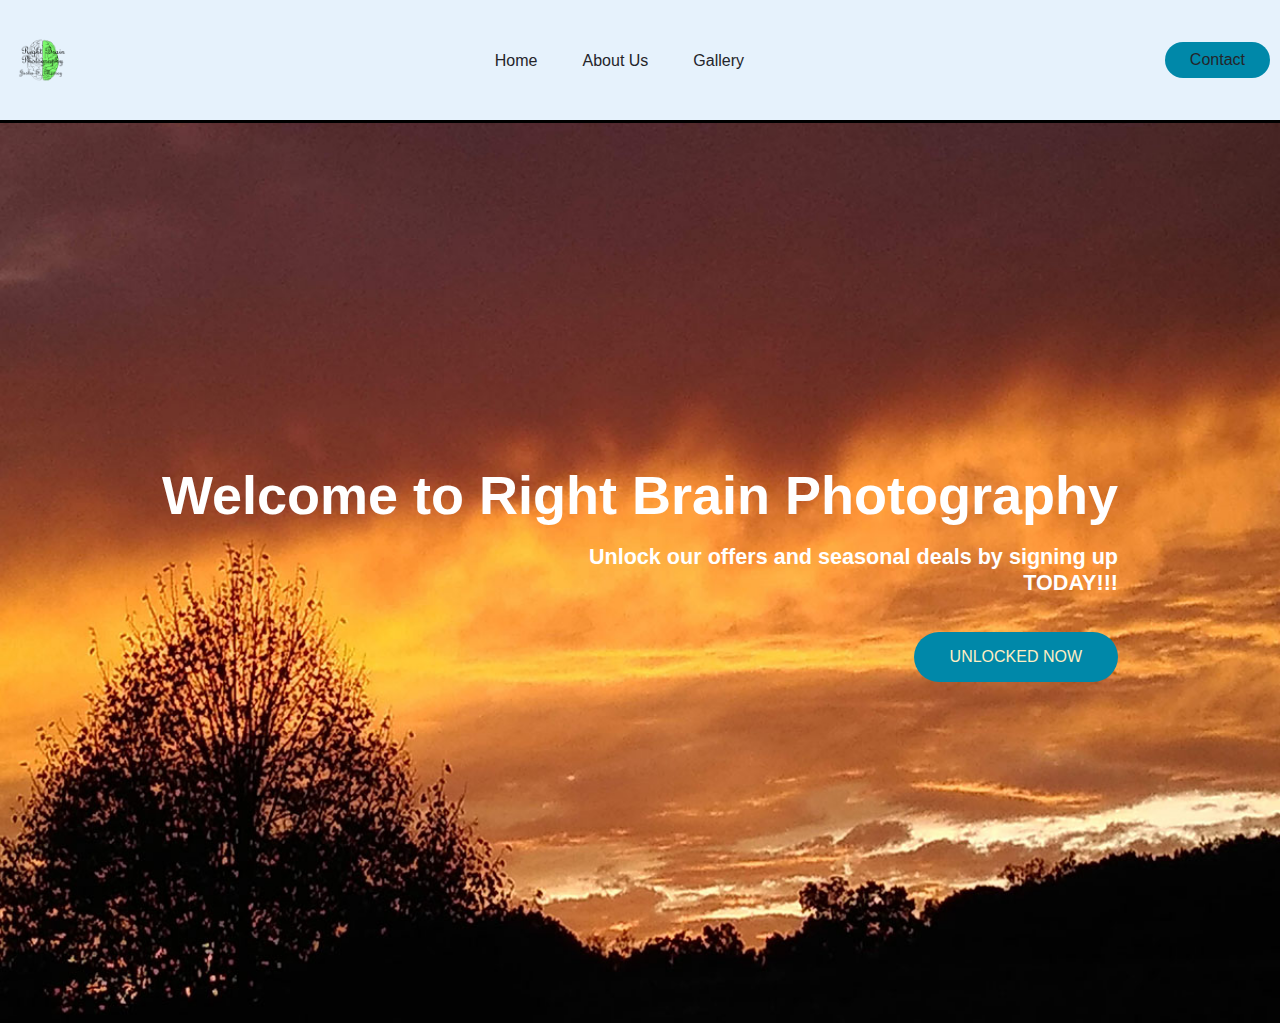
==== index.html @ fb2343ea "commit-hero-image-2" ====
<!DOCTYPE html>
<html lang="en">

<head>
    <meta charset="UTF-8">
    <meta name="viewport" content="width=device-width, initial scale=1.0">
    <link rel="stylesheet" href="style.css">
    <link rel="stylesheet" href="index.css">
    <link rel="shortcut icon" href="img/favicon.ico" type="image/x-icon">
    <title>test</title>
</head>

<body>
    <header>
        <img class="logo" src="img/logo3.png" alt="my logo">
        <nav>
            <ul class="nav-links">
                <li>
                    <a href="#">Home</a>
                </li>
                <li>
                    <a href="#">About Us</a>
                </li>
                <li>
                    <a href="#">Gallery</a>
                </li>
            </ul>
        </nav>
        <a class="cta" href="mailto:justinmurrey7@gmail.com"><button>Contact</button></a>
    </header>
    <section id="hero">
        <div class="container">
            <div class="info">
                <h2>
                    Welcome to Right Brain Photography
                </h2>
                <h3>
                    Unlock our offers and seasonal deals by signing up <br>TODAY!!!
                </h3>
                <a href="#">Unlocked NOW</a>
            </div>
        </div>
    </section>

</body>


</html>
---- style.css ----
/* body change*/
:root {
    --main-site-color-01: rgba(0, 136, 169, 1);
    -main-site-color-02-hover: rgba(0, 136, 169, 0.8);
}

il,
a,
button {
    font-family: Arial, Helvetica, sans-serif;
    font-weight: 500;
    font-size: 16px;
    color: #24252A;
    text-decoration: none;
}

header {
    display: flex;
    justify-content: space-between;
    align-items: center;
    padding: 20px 10px;
    background-color: #e6f2fc;
    border-bottom: 3px solid black;
}

* {
    box-sizing: border-box;
    margin: 0;
    padding: 0;
    flex-wrap: wrap;
}

h1 {
    font-size: 26px;
    line-height: 32px;
    color: #000;
    font-family: Arial, Helvetica, sans-serif;
    font-weight: 600;
    text-transform: uppercase;
}

p {
    font-size: 14px;
    line-height: 18px;
    font-weight: bold;
    color: black;
    font-family: Arial, Helvetica, sans-serif;
}

a {
    cursor: pointer;

}

/*nav & logo*/
.logo {
    cursor: pointer;
    height: 80px;
}

.nav-links {
    list-style: none;
}

.nav-links li {
    display: inline-block;
    padding: 0px 20px;

}

.nav-links li a {
    transition: all 0.3s ease 0s;
}

.nav-links li a:hover {
    color: #0088a9
}

button {
    padding: 9px 25px;
    background-color: rgba(0, 136, 169, 1);
    border: none;
    border-radius: 50px;
    cursor: pointer;
    transition: all 0.3s ease 0s;
}

button:hover {
    background-color: rgba(0, 136, 169, 0.8);
}


/*hero-image*/
html {
    font-family: Arial, Helvetica, sans-serif;
    font-size: 18px;
}


#hero {
    width: 100%;
    height: 100vh;
    background: url(img/Sunset.jpg) no-repeat center / cover;

}

#hero h2,
h3 {
    color: white;
}

.container {
    width: 90%;
    height: 100%;
    max-width: 1000px;
    margin: 0 auto;
    display: flex;
    align-items: center;
    justify-content: center;
    text-align: right;
}

.container .info h2 {
    font-size: 3rem;
    margin-bottom: 1rem;

}

.container .info h3 {
    font-size: 1.2rem;
    margin-bottom: 2rem;
    margin: 0 auto;
    margin-right: 0;
}

.container .info a {
    text-decoration: none;
    display: inline-block;
    background-color: var(--main-site-color-01);
    border-radius: 50px;
    text-transform: uppercase;
    padding: 1em 2rem;
    margin-top: 2rem;
    color: #feeec3;
}
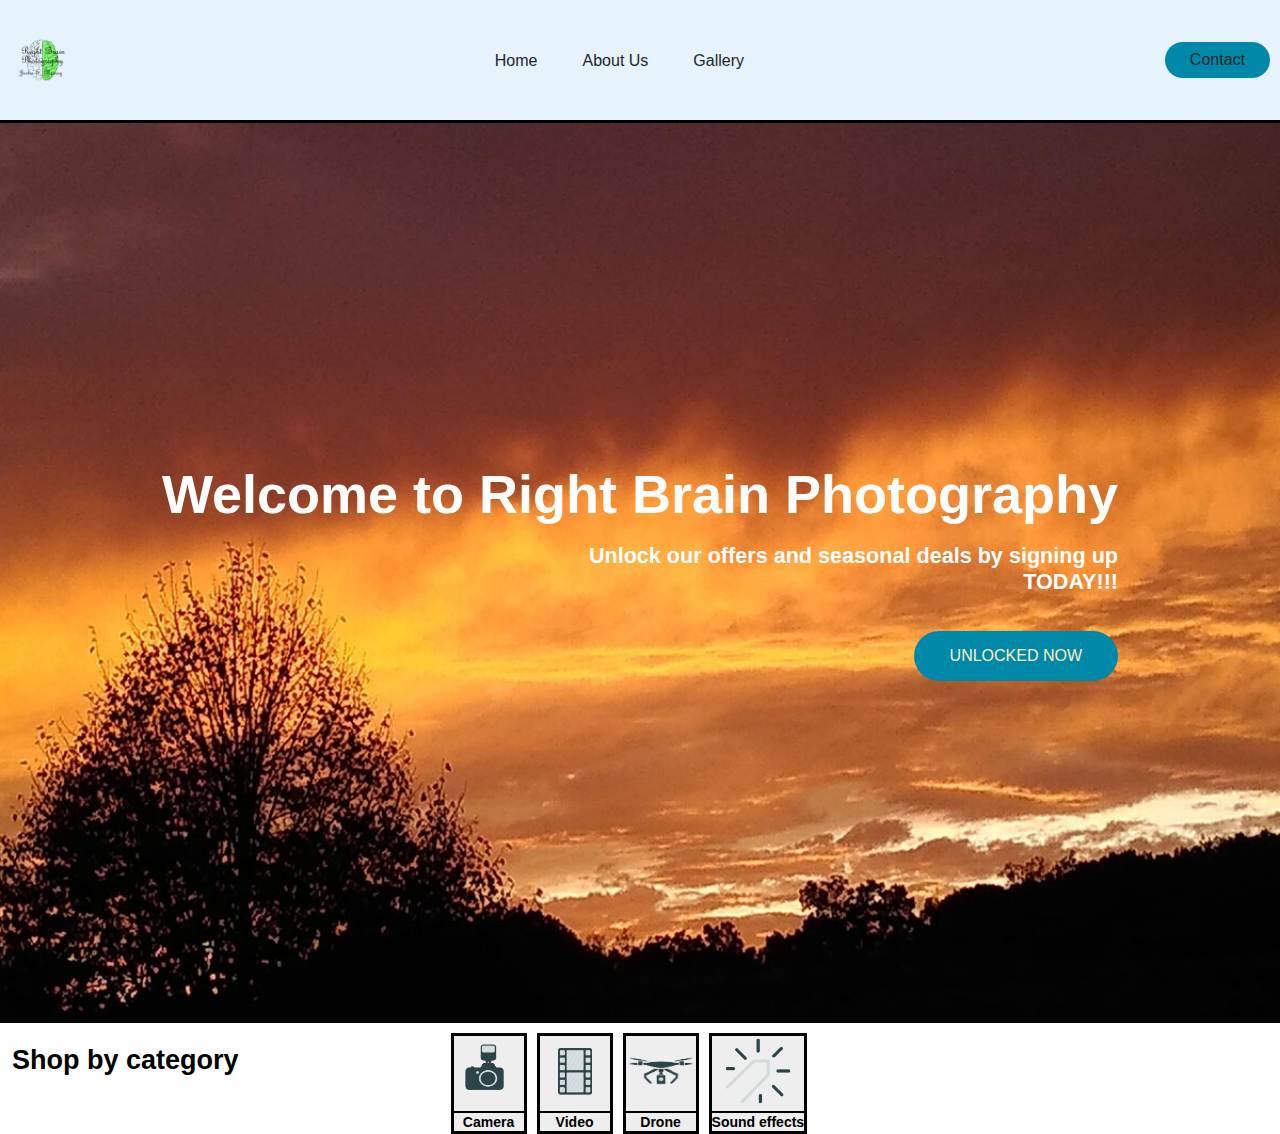
==== commit 7f7a51fd: "Commit-catalog-section" ====
--- a/index.html
+++ b/index.html
@@ -5,7 +5,7 @@
     <meta charset="UTF-8">
     <meta name="viewport" content="width=device-width, initial scale=1.0">
     <link rel="stylesheet" href="style.css">
-    <link rel="stylesheet" href="index.css">
+    <link rel="stylesheet" href="test.css">
     <link rel="shortcut icon" href="img/favicon.ico" type="image/x-icon">
     <title>test</title>
 </head>
@@ -41,6 +41,39 @@
             </div>
         </div>
     </section>
+    <section class="category-section">
+        <h2>
+            Shop by category
+        </h2>
+
+        <div class="category-container">
+            <div class="category">
+                <a href="#"><img src="/img/camrea.png" alt="Category 1 Photography">
+                </a>
+                <p>Camera</p>
+            </div>
+            <div class="category">
+                <a href="">
+                    <img src="/img/video.png" alt="Category 2">
+                </a>
+                <p>Video</p>
+            </div>
+
+            <div class="category">
+                <a href="#">
+                    <img src="img/done.png" alt="Category 3 Drone">
+                </a>
+                <p>Drone</p>
+            </div>
+            <div class="category">
+                <a href="#">
+                    <img src="img/Sound-effects.png" alt="Category 4 Sound effects">
+                </a>
+                <p>Sound effects</p>
+            </div>
+        </div>
+
+    </section>
 
 </body>
 
--- a/style.css
+++ b/style.css
@@ -101,6 +101,7 @@
     width: 100%;
     height: 100vh;
     background: url(img/Sunset.jpg) no-repeat center / cover;
+    border-bottom: 3px solid black;
 
 }
 
@@ -142,4 +143,50 @@
     padding: 1em 2rem;
     margin-top: 2rem;
     color: #feeec3;
+}
+
+/*category*/
+.category-section {
+    display: flex;
+    margin-top: 10px;
+    align-content: center;
+}
+
+.category-title {
+    border-right: 3px solid var(--main-site-color-01);
+    border-bottom: 3px solid var(--main-site-color-01);
+
+}
+
+.category-section h2 {
+    padding: 12px;
+}
+
+.category-container {
+    display: flex;
+    gap: 10px;
+    align-items: center;
+    justify-content: center;
+    margin-left: 200px;
+}
+
+.category {
+    text-align: center;
+    align-items: center;
+    border: 3px solid black;
+    background-color: #eee;
+
+}
+
+.category p {
+    border-top: 2px solid black;
+    font-weight: bolder;
+
+}
+
+.category img {
+    width: 70px;
+    height: 70px;
+    border-radius: 20%;
+
 }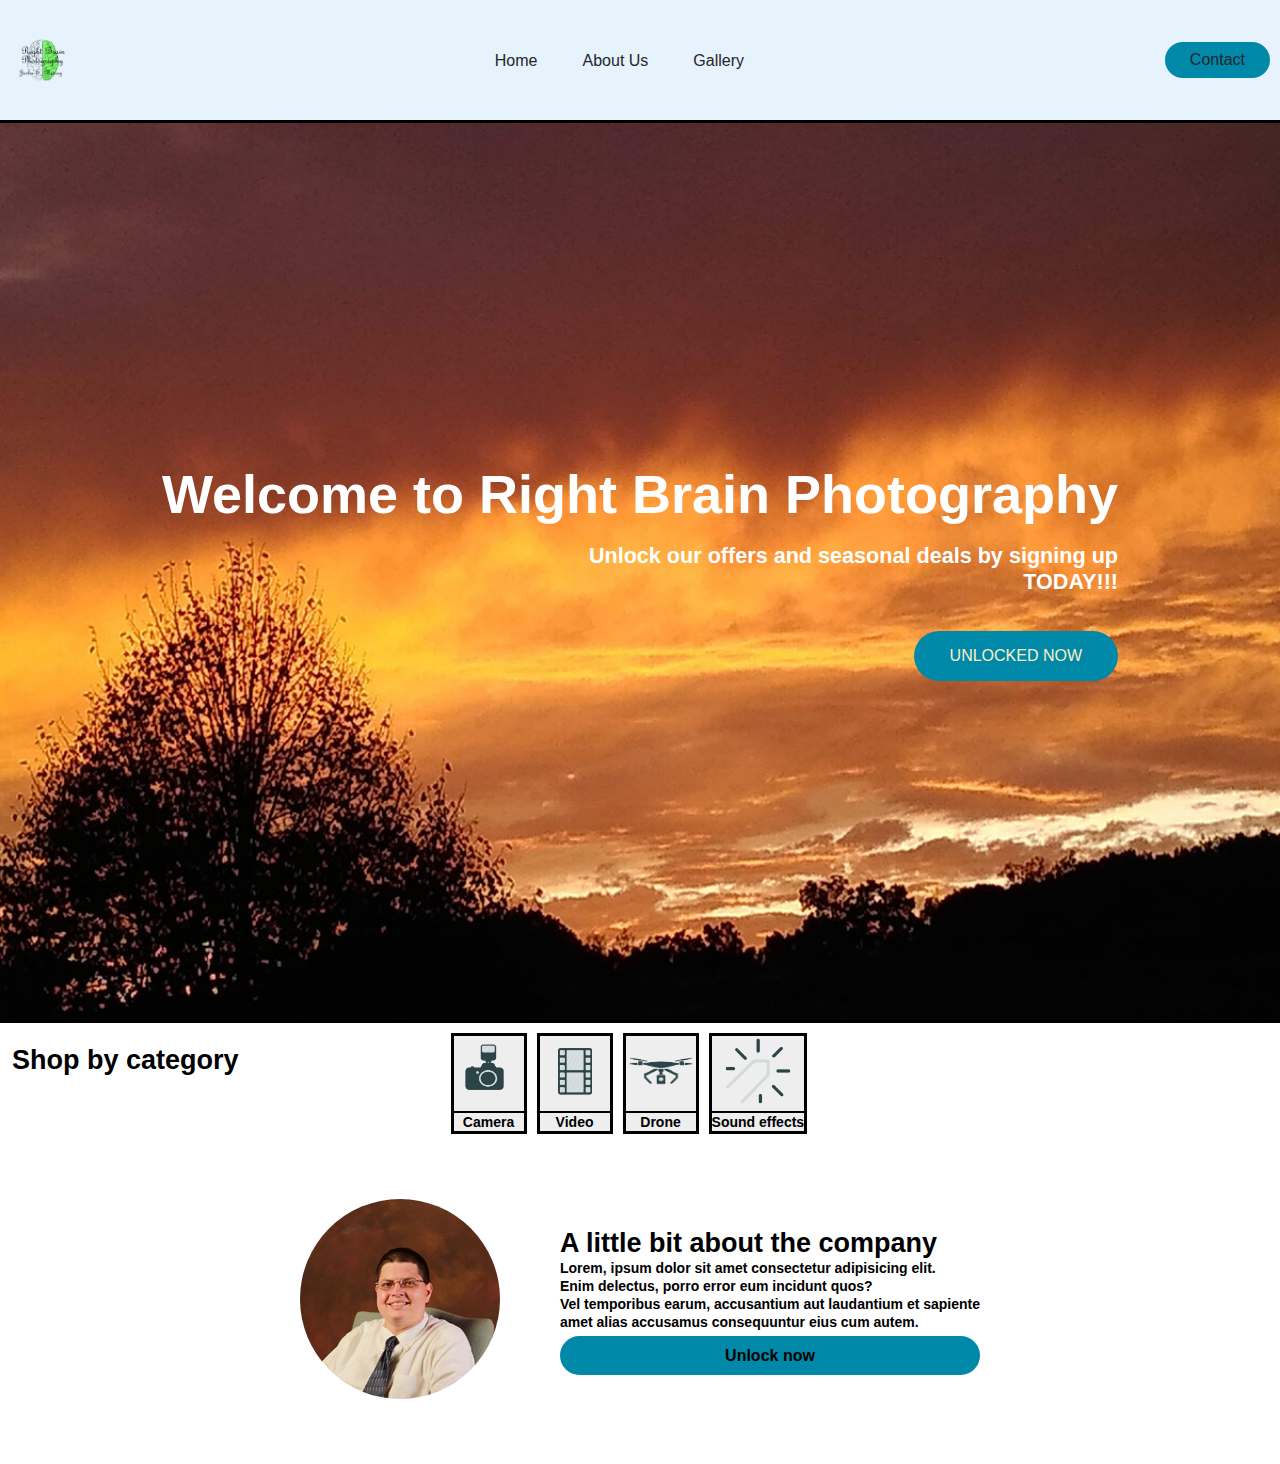
==== commit 2bc6b0ac: "Commit-about-Section" ====
--- a/index.html
+++ b/index.html
@@ -5,10 +5,10 @@
     <meta charset="UTF-8">
     <meta name="viewport" content="width=device-width, initial scale=1.0">
     <link rel="stylesheet" href="style.css">
-    <link rel="stylesheet" href="test.css">
     <link rel="shortcut icon" href="img/favicon.ico" type="image/x-icon">
     <title>test</title>
 </head>
+<!--NAV and logo-->
 
 <body>
     <header>
@@ -28,6 +28,7 @@
         </nav>
         <a class="cta" href="mailto:justinmurrey7@gmail.com"><button>Contact</button></a>
     </header>
+    <!--Hero image-->
     <section id="hero">
         <div class="container">
             <div class="info">
@@ -41,6 +42,7 @@
             </div>
         </div>
     </section>
+    <!--category-->
     <section class="category-section">
         <h2>
             Shop by category
@@ -48,13 +50,13 @@
 
         <div class="category-container">
             <div class="category">
-                <a href="#"><img src="/img/camrea.png" alt="Category 1 Photography">
+                <a href="#"><img src="img/camrea.png" alt="Category 1 Photography">
                 </a>
                 <p>Camera</p>
             </div>
             <div class="category">
-                <a href="">
-                    <img src="/img/video.png" alt="Category 2">
+                <a href="#">
+                    <img src="img/video.png" alt="Category 2">
                 </a>
                 <p>Video</p>
             </div>
@@ -72,6 +74,27 @@
                 <p>Sound effects</p>
             </div>
         </div>
+    </section>
+    <!--about Section-->
+    <section class="main-about">
+        <div class="index-about-img">
+            <img src="img/selfportrait2.jpg" alt="self Portrait">
+        </div>
+        <div class="index-about-text">
+            <h2>
+                A little bit about the company
+            </h2>
+            <p>
+                Lorem, ipsum dolor sit amet consectetur adipisicing elit. <br>Enim delectus, porro error eum incidunt
+                quos?<br>
+                Vel temporibus earum, accusantium aut laudantium et sapiente <br> amet alias accusamus consequuntur eius
+                cum
+                autem.
+            </p>
+            <div class="about-button">
+                <a class="about-button" href="#">Unlock now</a>
+            </div>
+        </div>
 
     </section>
 
--- a/style.css
+++ b/style.css
@@ -1,7 +1,7 @@
 /* body change*/
 :root {
     --main-site-color-01: rgba(0, 136, 169, 1);
-    -main-site-color-02-hover: rgba(0, 136, 169, 0.8);
+    --main-site-color-02-hover: rgba(0, 136, 169, 0.8);
 }
 
 il,
@@ -152,11 +152,6 @@
     align-content: center;
 }
 
-.category-title {
-    border-right: 3px solid var(--main-site-color-01);
-    border-bottom: 3px solid var(--main-site-color-01);
-
-}
 
 .category-section h2 {
     padding: 12px;
@@ -189,4 +184,44 @@
     height: 70px;
     border-radius: 20%;
 
+}
+
+/*about section*/
+.main-about {
+    margin-top: 5px;
+    width: 100%;
+    padding: 60px 0;
+    display: flex;
+    justify-content: center;
+    align-items: center;
+    column-gap: 60px;
+}
+
+.index-about-img img {
+    width: 200px;
+    border-radius: 200px;
+}
+
+.index-about-test {
+    flex-basis: 455px;
+}
+
+.index-about-testp h2 {
+    font-size: 30px;
+    font-weight: bolder;
+
+}
+
+.about-button {
+    text-align: center;
+    margin-top: 5px;
+    padding: 9px 25px;
+    background-color: rgba(0, 136, 169, 1);
+    border: none;
+    border-radius: 50px;
+    cursor: pointer;
+    transition: all 0.3s ease 0s;
+    color: #000;
+    font-weight: bolder;
+    text-decoration: none;
 }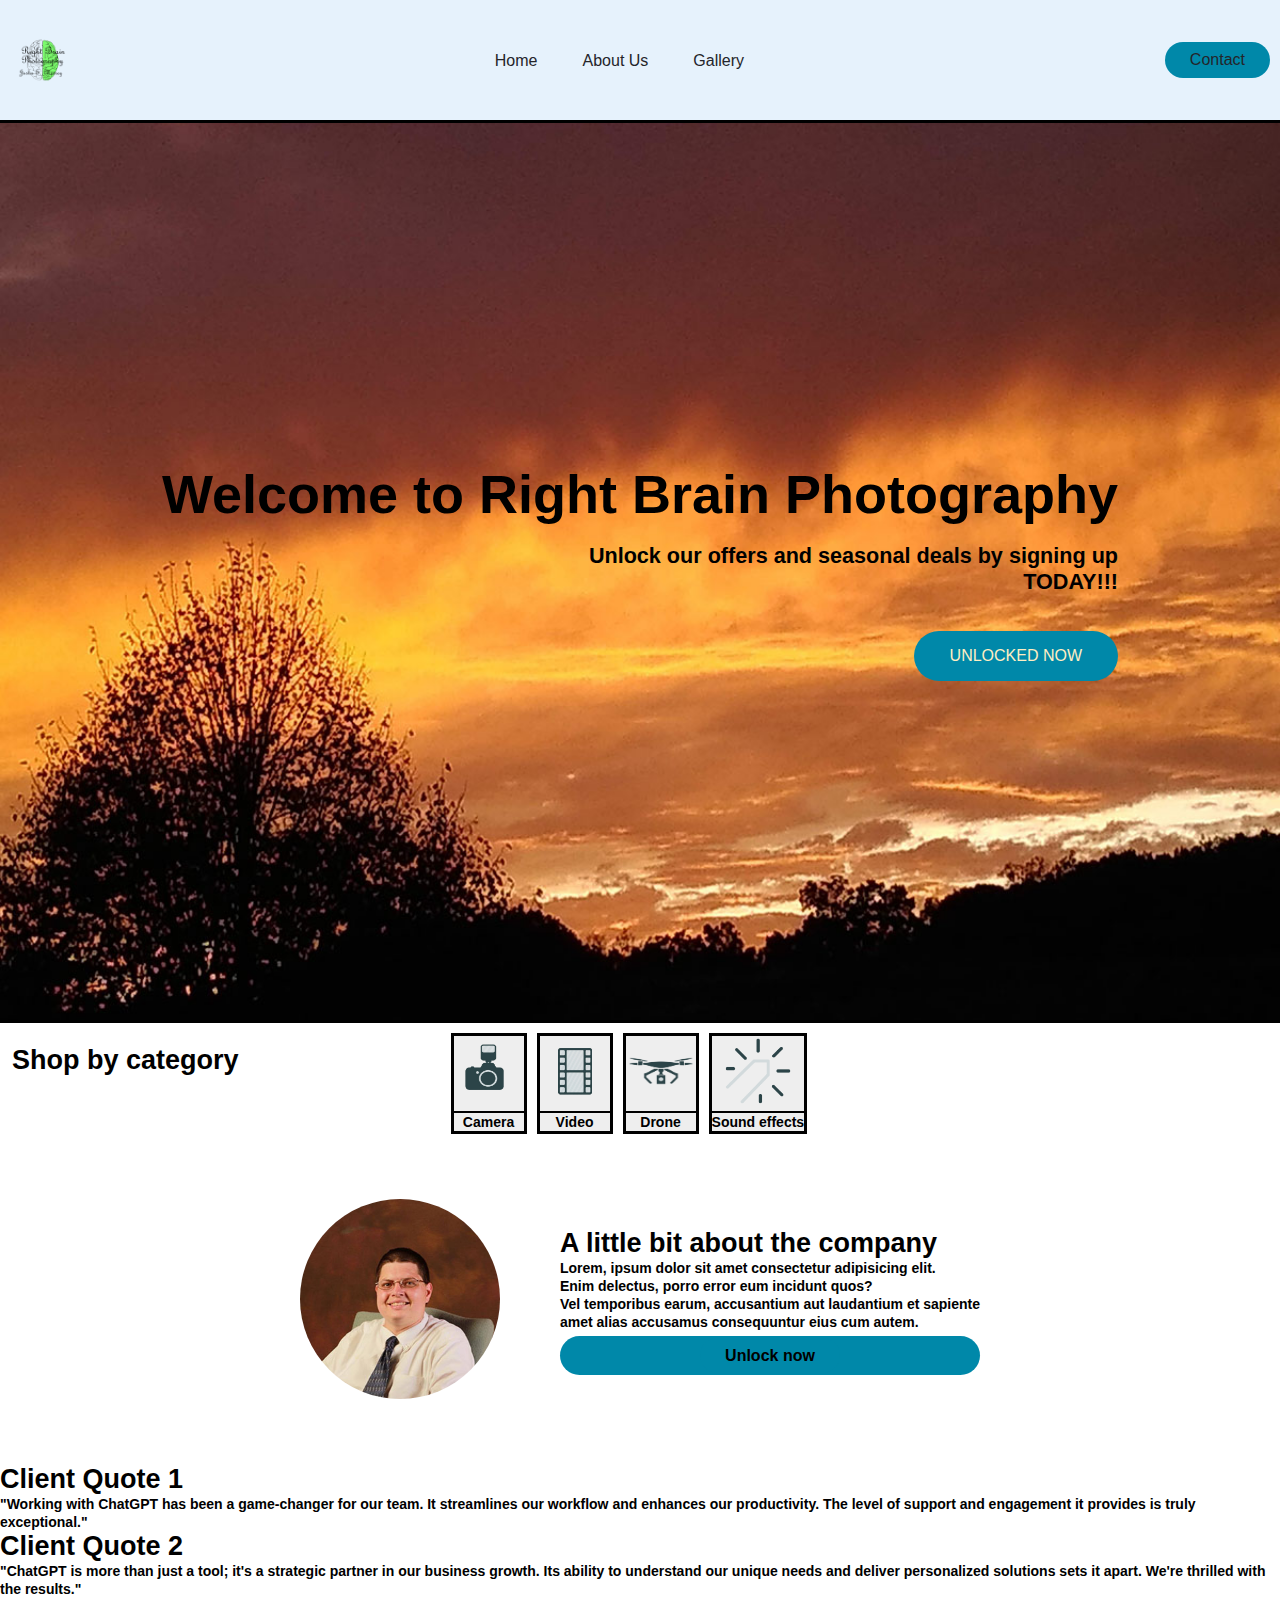
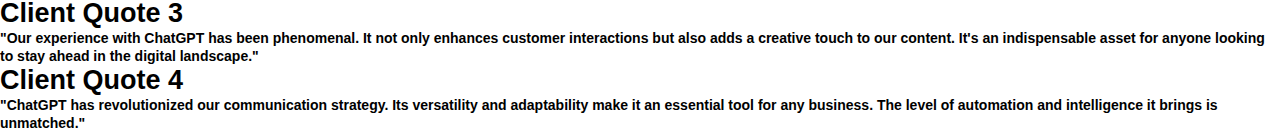
==== commit d2238e74: "Commit-main-page" ====
--- a/index.html
+++ b/index.html
@@ -95,8 +95,35 @@
                 <a class="about-button" href="#">Unlock now</a>
             </div>
         </div>
+    </section>
 
-    </section>
+    <div class="quote-container">
+        <div class="quote">
+            <h2>Client Quote 1</h2>
+            <p>"Working with ChatGPT has been a game-changer for our team. It streamlines our workflow and enhances our
+                productivity. The level of support and engagement it provides is truly exceptional."</p>
+        </div>
+
+        <div class="quote">
+            <h2>Client Quote 2</h2>
+            <p>"ChatGPT is more than just a tool; it's a strategic partner in our business growth. Its ability to
+                understand our unique needs and deliver personalized solutions sets it apart. We're thrilled with the
+                results."</p>
+        </div>
+
+        <div class="quote">
+            <h2>Client Quote 3</h2>
+            <p>"Our experience with ChatGPT has been phenomenal. It not only enhances customer interactions but also
+                adds a creative touch to our content. It's an indispensable asset for anyone looking to stay ahead in
+                the digital landscape."</p>
+        </div>
+
+        <div class="quote">
+            <h2>Client Quote 4</h2>
+            <p>"ChatGPT has revolutionized our communication strategy. Its versatility and adaptability make it an
+                essential tool for any business. The level of automation and intelligence it brings is unmatched."</p>
+        </div>
+    </div>
 
 </body>
 
--- a/style.css
+++ b/style.css
@@ -2,6 +2,7 @@
 :root {
     --main-site-color-01: rgba(0, 136, 169, 1);
     --main-site-color-02-hover: rgba(0, 136, 169, 0.8);
+    --main-site-color-03: #e8f2fb;
 }
 
 il,
@@ -105,9 +106,11 @@
 
 }
 
-#hero h2,
-h3 {
-    color: white;
+#hero h1,
+h2,
+h3,
+p {
+    color: #000;
 }
 
 .container {
@@ -224,4 +227,113 @@
     color: #000;
     font-weight: bolder;
     text-decoration: none;
+}
+
+/* footer*/
+
+il,
+a {
+    text-decoration: none;
+}
+
+
+.main-wrapper {
+    width: 1100px;
+    margin: 0 auto;
+    flex-wrap: wrap;
+}
+
+.main-footer {
+    width: 100%;
+    padding: 60px 0 100px;
+    background-color: #e8f2fb;
+}
+
+.footer-main-flex {
+    display: flex;
+    justify-content: center;
+    flex-wrap: wrap;
+}
+
+.footer-testimony {
+    flex-basis: 270px;
+}
+
+.footer-testimony h2 {
+    font-weight: bolder;
+    text-align: center;
+    font-family: Arial, Helvetica, sans-serif;
+}
+
+.footer-testimony p {
+    text-align: center;
+    font-size: 16px;
+    padding: 0 10px;
+}
+
+.footer-getintouch {
+    text-align: center;
+    margin-top: 15px;
+    margin-bottom: 15px;
+    padding: 9px 25px;
+    background-color: rgba(0, 136, 169, 1);
+    border: none;
+    border-radius: 50px;
+    cursor: pointer;
+    transition: all 0.3s ease 0s;
+    color: #000;
+    font-weight: bolder;
+    text-decoration: none;
+}
+
+.footer-getintouch:hover {
+    background-color: rgba(0, 136, 169, 0.8);
+}
+
+.footer-sitemap li {
+    list-style: none;
+}
+
+.footer-sitemap {
+    flex-basis: 100%;
+    display: flex;
+    text-decoration: none;
+}
+
+.footer-sitemap a {
+    line-height: 30px;
+    list-style: none;
+}
+
+.footer-sitemap a:hover {
+    opacity: ;
+}
+
+
+.footer-sitemap ul:nth-child(1) {
+    border-left: 2px solid rgba(0, 136, 169, 1);
+    /*padding-left: 20px;*/
+}
+
+.footer-sitemap ul:nth-child(1),
+.footer-sitemap ul:nth-child(2) {
+    flex-basis: 180px;
+}
+
+.footer-sitemap ul:nth-child(3) {
+    flex-basis: 340px;
+}
+
+.footer-sitemap ul:nth-child(4) {
+    flex-grow: 1;
+
+}
+
+.footer-sitemap ul:nth-child(4) li {
+    clear: both;
+    float: right;
+}
+
+.footer-sitemap p {
+    text-transform: uppercase;
 }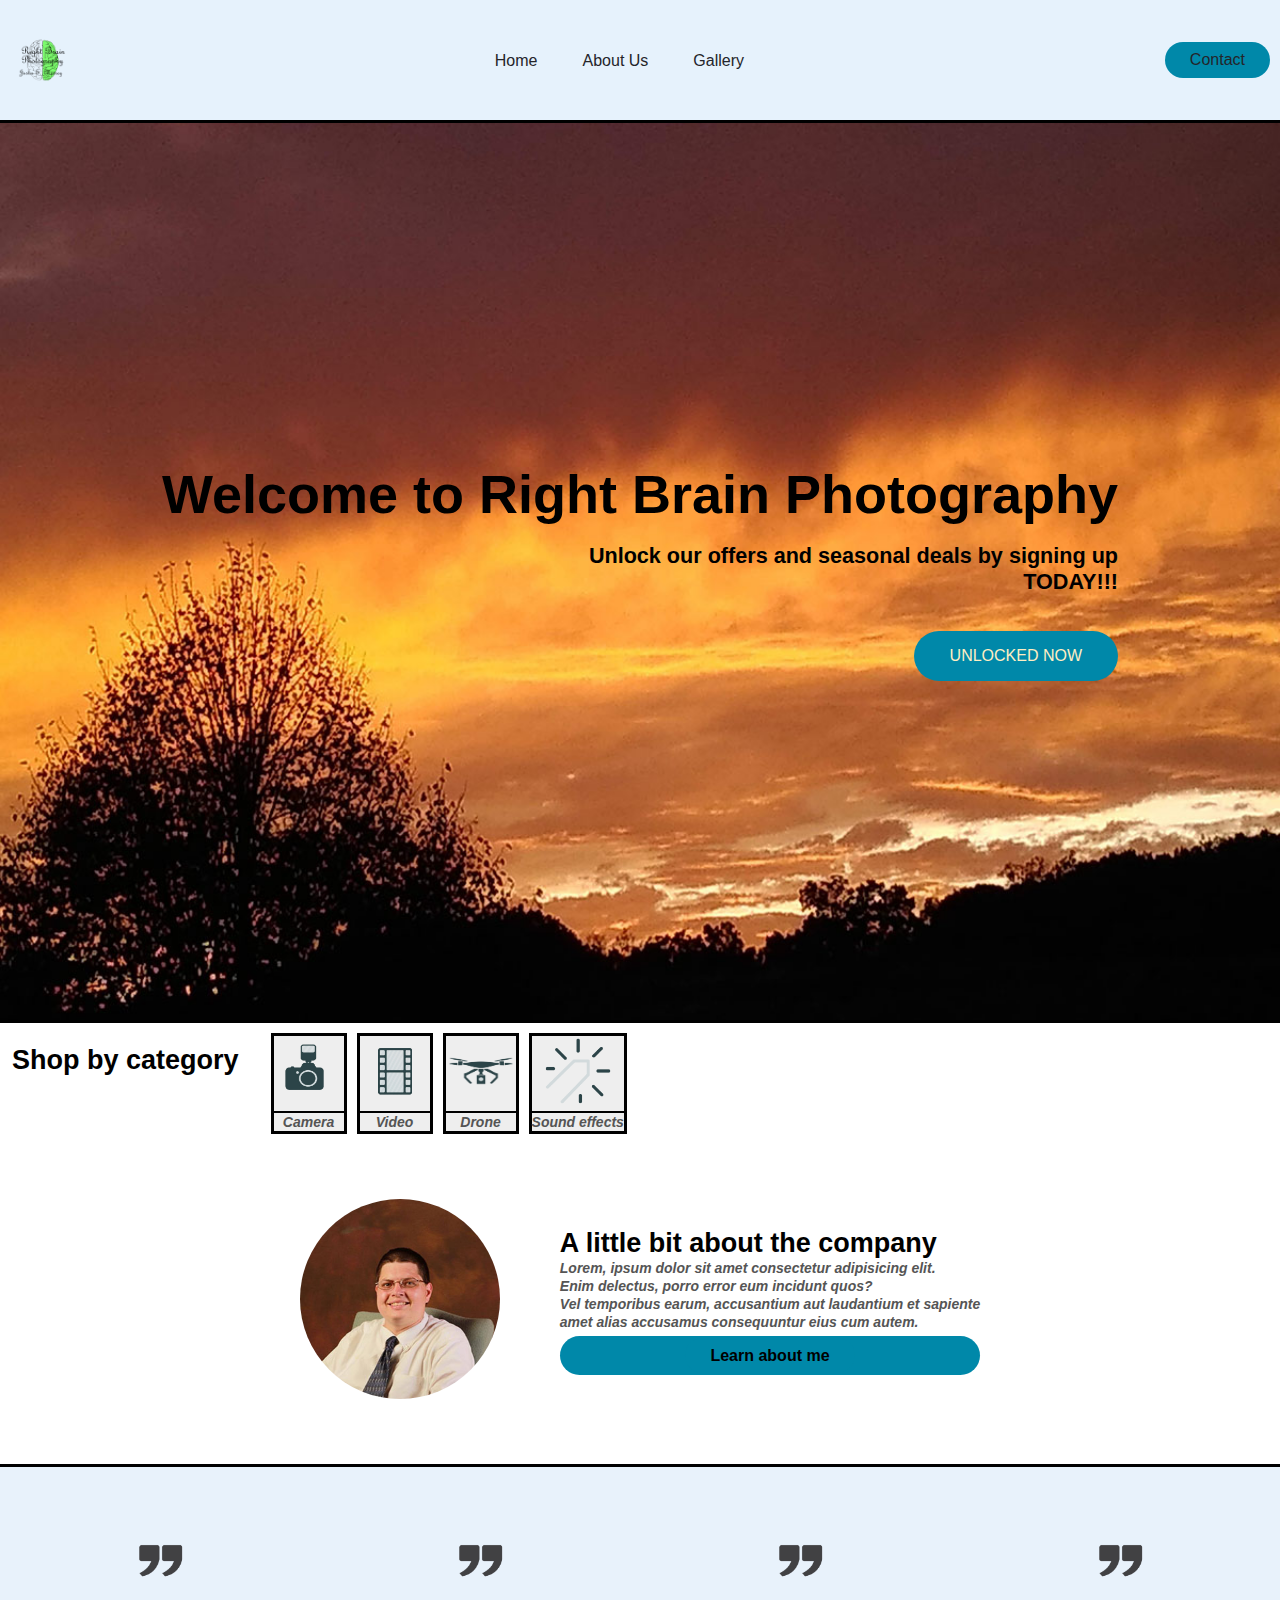
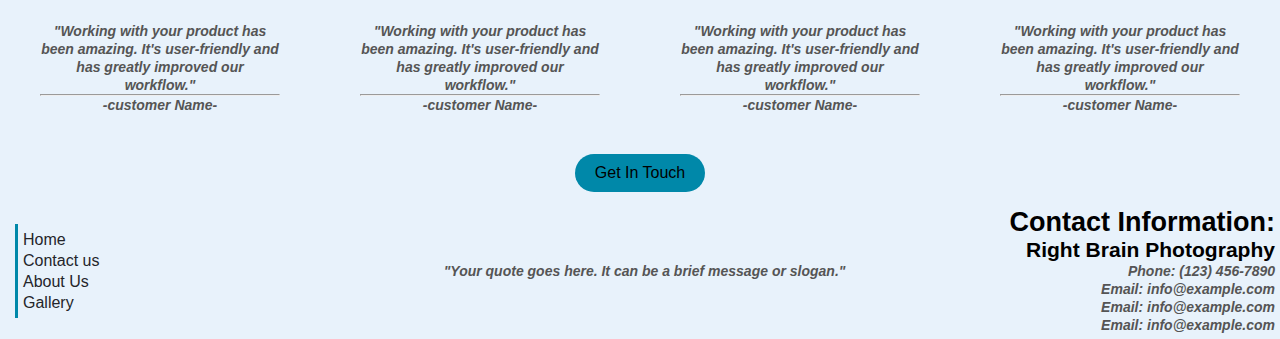
==== commit 267bf701: "commit-main page 2" ====
--- a/index.html
+++ b/index.html
@@ -92,38 +92,95 @@
                 autem.
             </p>
             <div class="about-button">
-                <a class="about-button" href="#">Unlock now</a>
+                <a class="about-button" href="#">Learn about me</a>
             </div>
         </div>
     </section>
-
-    <div class="quote-container">
-        <div class="quote">
-            <h2>Client Quote 1</h2>
-            <p>"Working with ChatGPT has been a game-changer for our team. It streamlines our workflow and enhances our
-                productivity. The level of support and engagement it provides is truly exceptional."</p>
+    <!--footer-->
+    <footer class="footer-main">
+        <div class="quote-container">
+            <div class="customer-quote">
+                <img src="img/quote-sign-icon.png" alt="Customer 1">
+                <p>"Working with your product has been amazing. It's user-friendly and has greatly improved our
+                    workflow."
+                </p>
+                <hr>
+                <p class="customer-name">
+                    -customer Name-
+                </p>
+            </div>
+            <div class="customer-quote">
+                <img src="img/quote-sign-icon.png" alt="Customer 1">
+                <p>"Working with your product has been amazing. It's user-friendly and has greatly improved our
+                    workflow."
+                </p>
+                <hr>
+                <p class="customer-name">
+                    -customer Name-
+                </p>
+            </div>
+            <div class="customer-quote">
+                <img src="img/quote-sign-icon.png" alt="Customer 1">
+                <p>"Working with your product has been amazing. It's user-friendly and has greatly improved our
+                    workflow."
+                </p>
+                <hr>
+                <p class="customer-name">
+                    -customer Name-
+                </p>
+            </div>
+            <div class="customer-quote">
+                <img src="img/quote-sign-icon.png" alt="Customer 1">
+                <p>"Working with your product has been amazing. It's user-friendly and has greatly improved our
+                    workflow."
+                </p>
+                <hr>
+                <p class="customer-name">
+                    -customer Name-
+                </p>
+            </div>
         </div>
 
-        <div class="quote">
-            <h2>Client Quote 2</h2>
-            <p>"ChatGPT is more than just a tool; it's a strategic partner in our business growth. Its ability to
-                understand our unique needs and deliver personalized solutions sets it apart. We're thrilled with the
-                results."</p>
         </div>
 
-        <div class="quote">
-            <h2>Client Quote 3</h2>
-            <p>"Our experience with ChatGPT has been phenomenal. It not only enhances customer interactions but also
-                adds a creative touch to our content. It's an indispensable asset for anyone looking to stay ahead in
-                the digital landscape."</p>
+        <div class="center-container">
+            <a href="mailto:justinmurrey7@gmail.com"><button class="get-in-touch-btn">Get In Touch</button></a>
         </div>
 
-        <div class="quote">
-            <h2>Client Quote 4</h2>
-            <p>"ChatGPT has revolutionized our communication strategy. Its versatility and adaptability make it an
-                essential tool for any business. The level of automation and intelligence it brings is unmatched."</p>
+        <div class="footer-content">
+            <div class="nav-bar">
+                <nav>
+                    <ul>
+                        <li>
+                            <a href="#">Home</a>
+                        </li>
+                        <li>
+                            <a href="#">Contact us</a>
+                        </li>
+                        <li>
+                            <a href="#">About Us</a>
+                        </li>
+                        <li>
+                            <a href="#">Gallery</a>
+                        </li>
+                    </ul>
+                </nav>
+            </div>
+
+            <div class="quote">
+                <p>"Your quote goes here. It can be a brief message or slogan."</p>
+            </div>
+
+            <div class="contact-info">
+                <h2>Contact Information:</h2>
+                <h3>Right Brain Photography</h3>
+                <p>Phone: (123) 456-7890</p>
+                <p>Email: info@example.com</p>
+                <p>Email: info@example.com</p>
+                <p>Email: info@example.com</p>
+            </div>
         </div>
-    </div>
+    </footer>
 
 </body>
 
--- a/style.css
+++ b/style.css
@@ -155,7 +155,6 @@
     align-content: center;
 }
 
-
 .category-section h2 {
     padding: 12px;
 }
@@ -165,7 +164,7 @@
     gap: 10px;
     align-items: center;
     justify-content: center;
-    margin-left: 200px;
+    margin-left: 20px;
 }
 
 .category {
@@ -290,50 +289,102 @@
     background-color: rgba(0, 136, 169, 0.8);
 }
 
-.footer-sitemap li {
+.footer-wrapper {
+    margin: 0 auto;
+    display: flex;
+    justify-content: center;
+}
+
+.footer-main {
+    width: 100%;
+    background-color: var(--main-site-color-03);
+    font-family: 'Arial', sans-serif;
+    text-decoration: none;
+    font-style: none;
+    border-top: 3px solid black;
+}
+
+.quote-container {
+    display: flex;
+    justify-content: space-around;
+    align-items: center;
+    flex-wrap: wrap;
+
+}
+
+.customer-quote {
+    flex: 1;
+    max-width: 400px;
+    margin: 20px;
+    padding: 20px;
+    text-align: center;
+}
+
+.customer-quote img {
+    width: 100px;
+    /* Adjust the width of the image as needed */
+    border-radius: 50%;
+    margin-bottom: 10px;
+}
+
+p {
+    font-style: italic;
+    color: #555;
+}
+
+.customer-name {
+    text-align: center;
+}
+
+.center-container {
+    text-align: center;
+}
+
+.get-in-touch-btn {
+    background-color: rgba(0, 136, 169, 1);
+    color: #000;
+    padding: 10px 20px;
+    margin-bottom: 10px;
+    border: none;
+    border-radius: 50px;
+    font-size: 16px;
+    cursor: pointer;
+}
+
+.footer-content {
+    padding: 5px;
+    display: flex;
+    justify-content: space-between;
+    align-items: center;
+    flex-wrap: wrap;
+
+}
+
+.nav-bar {
+    flex: 1;
+    border-left: 3px solid rgba(0, 136, 169, 1);
+    margin-left: 10px;
+    padding: 5px;
+    text-decoration: none;
+
+}
+
+.nav-bar ul li {
     list-style: none;
 }
 
-.footer-sitemap {
-    flex-basis: 100%;
-    display: flex;
-    text-decoration: none;
-}
-
-.footer-sitemap a {
-    line-height: 30px;
-    list-style: none;
-}
-
-.footer-sitemap a:hover {
-    opacity: ;
-}
-
-
-.footer-sitemap ul:nth-child(1) {
-    border-left: 2px solid rgba(0, 136, 169, 1);
-    /*padding-left: 20px;*/
-}
-
-.footer-sitemap ul:nth-child(1),
-.footer-sitemap ul:nth-child(2) {
-    flex-basis: 180px;
-}
-
-.footer-sitemap ul:nth-child(3) {
-    flex-basis: 340px;
-}
-
-.footer-sitemap ul:nth-child(4) {
-    flex-grow: 1;
-
-}
-
-.footer-sitemap ul:nth-child(4) li {
-    clear: both;
-    float: right;
-}
-
-.footer-sitemap p {
-    text-transform: uppercase;
+.quote {
+    flex: 1;
+}
+
+.contact-info {
+    flex: 1;
+    text-align: right;
+}
+
+.contact-info h1,
+h2,
+h3 {
+    color: #000;
+    margin: 0;
 }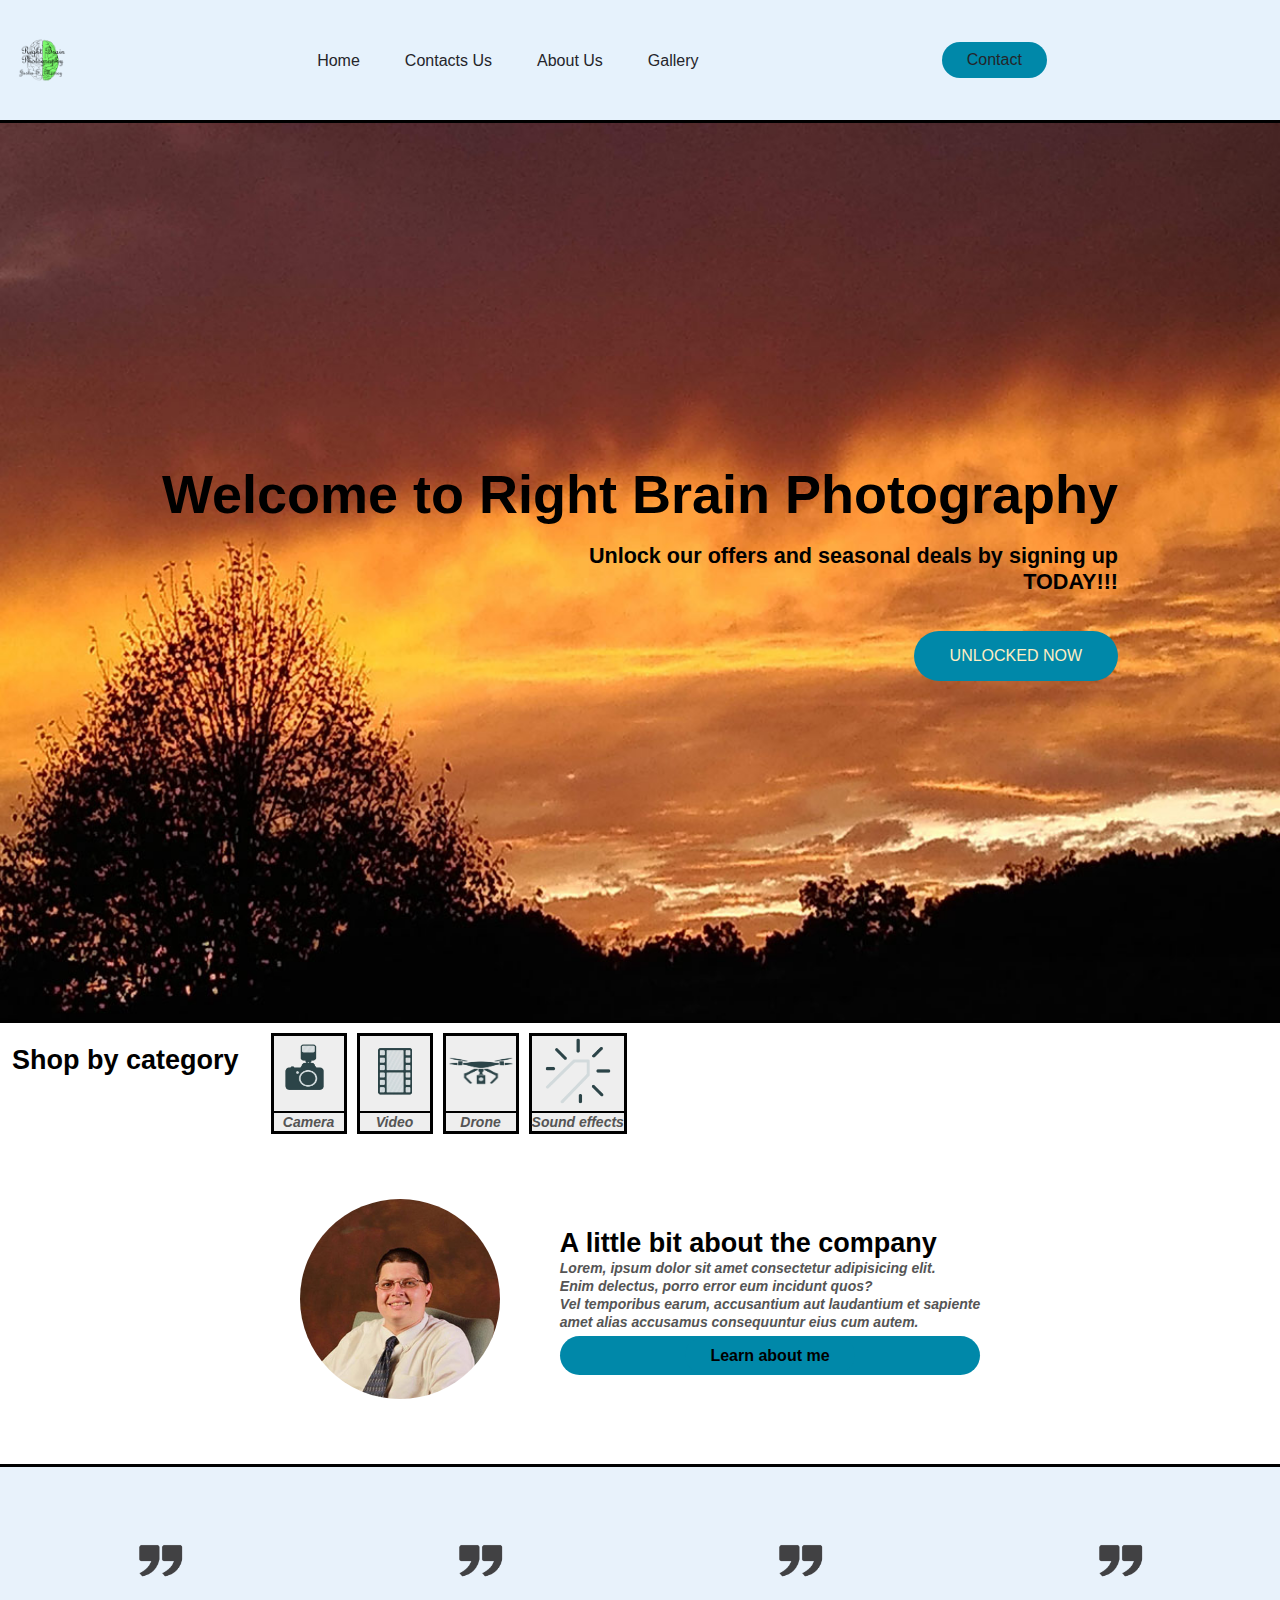
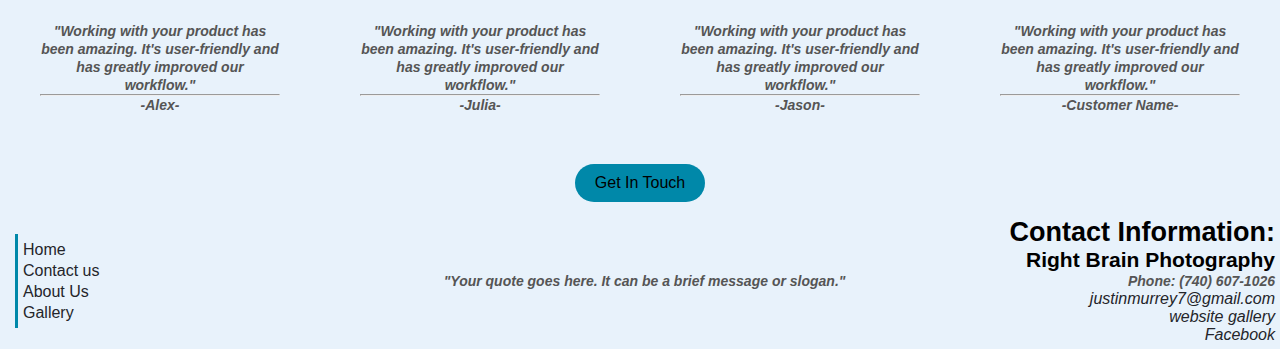
==== commit a2b3729b: "Commit" ====
--- a/index.html
+++ b/index.html
@@ -8,181 +8,195 @@
     <link rel="shortcut icon" href="img/favicon.ico" type="image/x-icon">
     <title>test</title>
 </head>
-<!--NAV and logo-->
-
-<body>
-    <header>
-        <img class="logo" src="img/logo3.png" alt="my logo">
-        <nav>
-            <ul class="nav-links">
-                <li>
-                    <a href="#">Home</a>
-                </li>
-                <li>
-                    <a href="#">About Us</a>
-                </li>
-                <li>
-                    <a href="#">Gallery</a>
-                </li>
-            </ul>
-        </nav>
-        <a class="cta" href="mailto:justinmurrey7@gmail.com"><button>Contact</button></a>
-    </header>
-    <!--Hero image-->
-    <section id="hero">
-        <div class="container">
-            <div class="info">
+
+<!--Burger menu Start-->
+<nav>
+
+    <!--Burger menu end-->
+    <!--NAV and logo-->
+
+    <body>
+        <header>
+            <img class="logo" src="img/logo3.png" alt="my logo">
+            <nav>
+                <ul class="nav-links">
+                    <li>
+                        <a href="#">Home</a>
+                    </li>
+                    <li>
+                        <a href="#">Contacts Us</a>
+                    </li>
+                    <li>
+                        <a href="#">About Us</a>
+                    </li>
+                    <li>
+                        <a href="#">Gallery</a>
+                    </li>
+                </ul>
+            </nav>
+            <a class="cta" href="mailto:justinmurrey7@gmail.com"><button>Contact</button></a>
+            <div class="burger-menu-btn">
+
+            </div>
+        </header>
+        <!--Hero image-->
+        <section id="hero">
+            <div class="container">
+                <div class="info">
+                    <h2>
+                        Welcome to Right Brain Photography
+                    </h2>
+                    <h3>
+                        Unlock our offers and seasonal deals by signing up <br>TODAY!!!
+                    </h3>
+                    <a href="#">Unlocked NOW</a>
+                </div>
+            </div>
+        </section>
+        <!--category-->
+        <section class="category-section">
+            <h2>
+                Shop by category
+            </h2>
+
+            <div class="category-container">
+                <div class="category">
+                    <a href="#"><img src="img/camrea.png" alt="Category 1 Photography">
+                    </a>
+                    <p>Camera</p>
+                </div>
+                <div class="category">
+                    <a href="#">
+                        <img src="img/video.png" alt="Category 2">
+                    </a>
+                    <p>Video</p>
+                </div>
+
+                <div class="category">
+                    <a href="#">
+                        <img src="img/done.png" alt="Category 3 Drone">
+                    </a>
+                    <p>Drone</p>
+                </div>
+                <div class="category">
+                    <a href="#">
+                        <img src="img/Sound-effects.png" alt="Category 4 Sound effects">
+                    </a>
+                    <p>Sound effects</p>
+                </div>
+            </div>
+        </section>
+        <!--about Section-->
+        <section class="main-about">
+            <div class="index-about-img">
+                <img src="img/selfportrait2.jpg" alt="self Portrait">
+            </div>
+            <div class="index-about-text">
                 <h2>
-                    Welcome to Right Brain Photography
+                    A little bit about the company
                 </h2>
-                <h3>
-                    Unlock our offers and seasonal deals by signing up <br>TODAY!!!
-                </h3>
-                <a href="#">Unlocked NOW</a>
-            </div>
-        </div>
-    </section>
-    <!--category-->
-    <section class="category-section">
-        <h2>
-            Shop by category
-        </h2>
-
-        <div class="category-container">
-            <div class="category">
-                <a href="#"><img src="img/camrea.png" alt="Category 1 Photography">
-                </a>
-                <p>Camera</p>
-            </div>
-            <div class="category">
-                <a href="#">
-                    <img src="img/video.png" alt="Category 2">
-                </a>
-                <p>Video</p>
-            </div>
-
-            <div class="category">
-                <a href="#">
-                    <img src="img/done.png" alt="Category 3 Drone">
-                </a>
-                <p>Drone</p>
-            </div>
-            <div class="category">
-                <a href="#">
-                    <img src="img/Sound-effects.png" alt="Category 4 Sound effects">
-                </a>
-                <p>Sound effects</p>
-            </div>
-        </div>
-    </section>
-    <!--about Section-->
-    <section class="main-about">
-        <div class="index-about-img">
-            <img src="img/selfportrait2.jpg" alt="self Portrait">
-        </div>
-        <div class="index-about-text">
-            <h2>
-                A little bit about the company
-            </h2>
-            <p>
-                Lorem, ipsum dolor sit amet consectetur adipisicing elit. <br>Enim delectus, porro error eum incidunt
-                quos?<br>
-                Vel temporibus earum, accusantium aut laudantium et sapiente <br> amet alias accusamus consequuntur eius
-                cum
-                autem.
-            </p>
-            <div class="about-button">
-                <a class="about-button" href="#">Learn about me</a>
-            </div>
-        </div>
-    </section>
-    <!--footer-->
-    <footer class="footer-main">
-        <div class="quote-container">
-            <div class="customer-quote">
-                <img src="img/quote-sign-icon.png" alt="Customer 1">
-                <p>"Working with your product has been amazing. It's user-friendly and has greatly improved our
-                    workflow."
+                <p>
+                    Lorem, ipsum dolor sit amet consectetur adipisicing elit. <br>Enim delectus, porro error eum
+                    incidunt
+                    quos?<br>
+                    Vel temporibus earum, accusantium aut laudantium et sapiente <br> amet alias accusamus consequuntur
+                    eius
+                    cum
+                    autem.
                 </p>
-                <hr>
-                <p class="customer-name">
-                    -customer Name-
-                </p>
-            </div>
-            <div class="customer-quote">
-                <img src="img/quote-sign-icon.png" alt="Customer 1">
-                <p>"Working with your product has been amazing. It's user-friendly and has greatly improved our
-                    workflow."
-                </p>
-                <hr>
-                <p class="customer-name">
-                    -customer Name-
-                </p>
-            </div>
-            <div class="customer-quote">
-                <img src="img/quote-sign-icon.png" alt="Customer 1">
-                <p>"Working with your product has been amazing. It's user-friendly and has greatly improved our
-                    workflow."
-                </p>
-                <hr>
-                <p class="customer-name">
-                    -customer Name-
-                </p>
-            </div>
-            <div class="customer-quote">
-                <img src="img/quote-sign-icon.png" alt="Customer 1">
-                <p>"Working with your product has been amazing. It's user-friendly and has greatly improved our
-                    workflow."
-                </p>
-                <hr>
-                <p class="customer-name">
-                    -customer Name-
-                </p>
-            </div>
-        </div>
-
-        </div>
-
-        <div class="center-container">
-            <a href="mailto:justinmurrey7@gmail.com"><button class="get-in-touch-btn">Get In Touch</button></a>
-        </div>
-
-        <div class="footer-content">
-            <div class="nav-bar">
-                <nav>
-                    <ul>
-                        <li>
-                            <a href="#">Home</a>
-                        </li>
-                        <li>
-                            <a href="#">Contact us</a>
-                        </li>
-                        <li>
-                            <a href="#">About Us</a>
-                        </li>
-                        <li>
-                            <a href="#">Gallery</a>
-                        </li>
-                    </ul>
-                </nav>
-            </div>
-
-            <div class="quote">
-                <p>"Your quote goes here. It can be a brief message or slogan."</p>
-            </div>
-
-            <div class="contact-info">
-                <h2>Contact Information:</h2>
-                <h3>Right Brain Photography</h3>
-                <p>Phone: (123) 456-7890</p>
-                <p>Email: info@example.com</p>
-                <p>Email: info@example.com</p>
-                <p>Email: info@example.com</p>
-            </div>
-        </div>
-    </footer>
-
-</body>
+                <div class="about-button">
+                    <a class="about-button" href="#">Learn about me</a>
+                </div>
+            </div>
+        </section>
+        <!--footer-->
+        <footer class="footer-main">
+            <div class="quote-container">
+                <div class="customer-quote">
+                    <img src="img/quote-sign-icon.png" alt="Customer 1">
+                    <p>"Working with your product has been amazing. It's user-friendly and has greatly improved our
+                        workflow."
+                    </p>
+                    <hr>
+                    <p class="customer-name">
+                        -Alex-
+                    </p>
+                </div>
+                <div class="customer-quote">
+                    <img src="img/quote-sign-icon.png" alt="Customer 1">
+                    <p>"Working with your product has been amazing. It's user-friendly and has greatly improved our
+                        workflow."
+                    </p>
+                    <hr>
+                    <p class="customer-name">
+                        -Julia-
+                    </p>
+                </div>
+                <div class="customer-quote">
+                    <img src="img/quote-sign-icon.png" alt="Customer 1">
+                    <p>"Working with your product has been amazing. It's user-friendly and has greatly improved our
+                        workflow."
+                    </p>
+                    <hr>
+                    <p class="customer-name">
+                        -Jason-
+                    </p>
+                </div>
+                <div class="customer-quote">
+                    <img src="img/quote-sign-icon.png" alt="Customer 1">
+                    <p>"Working with your product has been amazing. It's user-friendly and has greatly improved our
+                        workflow."
+                    </p>
+                    <hr>
+                    <p class="customer-name">
+                        -Customer Name-
+                    </p>
+                </div>
+            </div>
+
+            </div>
+
+            <div class="center-container">
+                <a href="mailto:justinmurrey7@gmail.com"><button class="get-in-touch-btn">Get In Touch</button></a>
+            </div>
+
+            <div class="footer-content">
+                <div class="nav-bar">
+                    <nav>
+                        <ul>
+                            <li>
+                                <a href="#">Home</a>
+                            </li>
+                            <li>
+                                <a href="#">Contact us</a>
+                            </li>
+                            <li>
+                                <a href="#">About Us</a>
+                            </li>
+                            <li>
+                                <a href="#">Gallery</a>
+                            </li>
+                        </ul>
+                    </nav>
+                </div>
+
+                <div class="quote">
+                    <p>"Your quote goes here. It can be a brief message or slogan."</p>
+                </div>
+
+                <div class="contact-info">
+                    <h2>Contact Information:</h2>
+                    <h3>Right Brain Photography</h3>
+                    <p>Phone: (740) 607-1026</p>
+                    <p><a href="mailto:justinmurrey7@gmail.com">justinmurrey7@gmail.com</a></p>
+                    <p><a href="https://rightbrainphotography1.pixieset.com/"> website gallery</a></p>
+                    <p><a href="https://www.facebook.com/profile.php?id=100066946636821/">Facebook</a></p>
+                </div>
+            </div>
+        </footer>
+
+        <script src="script.js"></script>
+    </body>
 
 
 </html>--- a/style.css
+++ b/style.css
@@ -345,6 +345,7 @@
     color: #000;
     padding: 10px 20px;
     margin-bottom: 10px;
+    margin-top: 10px;
     border: none;
     border-radius: 50px;
     font-size: 16px;
@@ -387,4 +388,14 @@
 h3 {
     color: #000;
     margin: 0;
+}
+
+
+
+/* Mobile*/
+@media only screen and (max-width: 600px) {
+    .quote {
+        display: none;
+    }
+
 }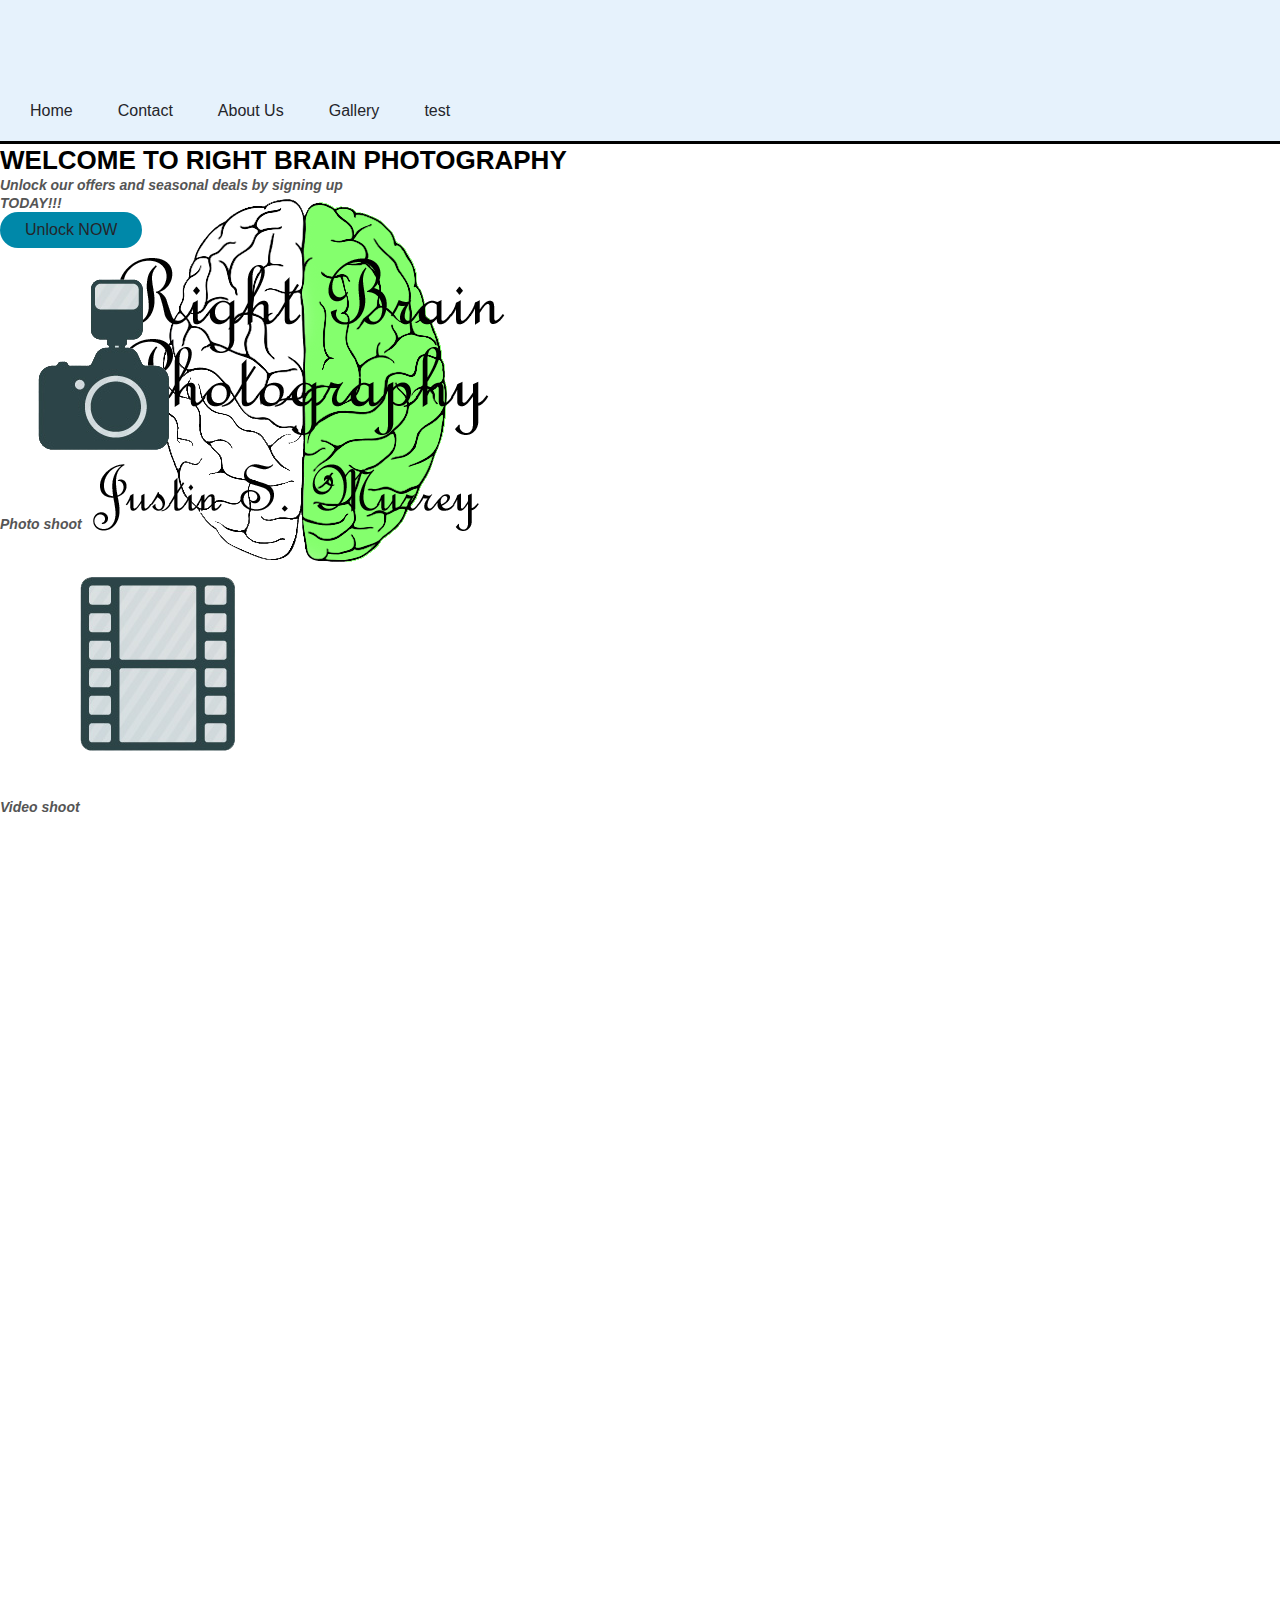
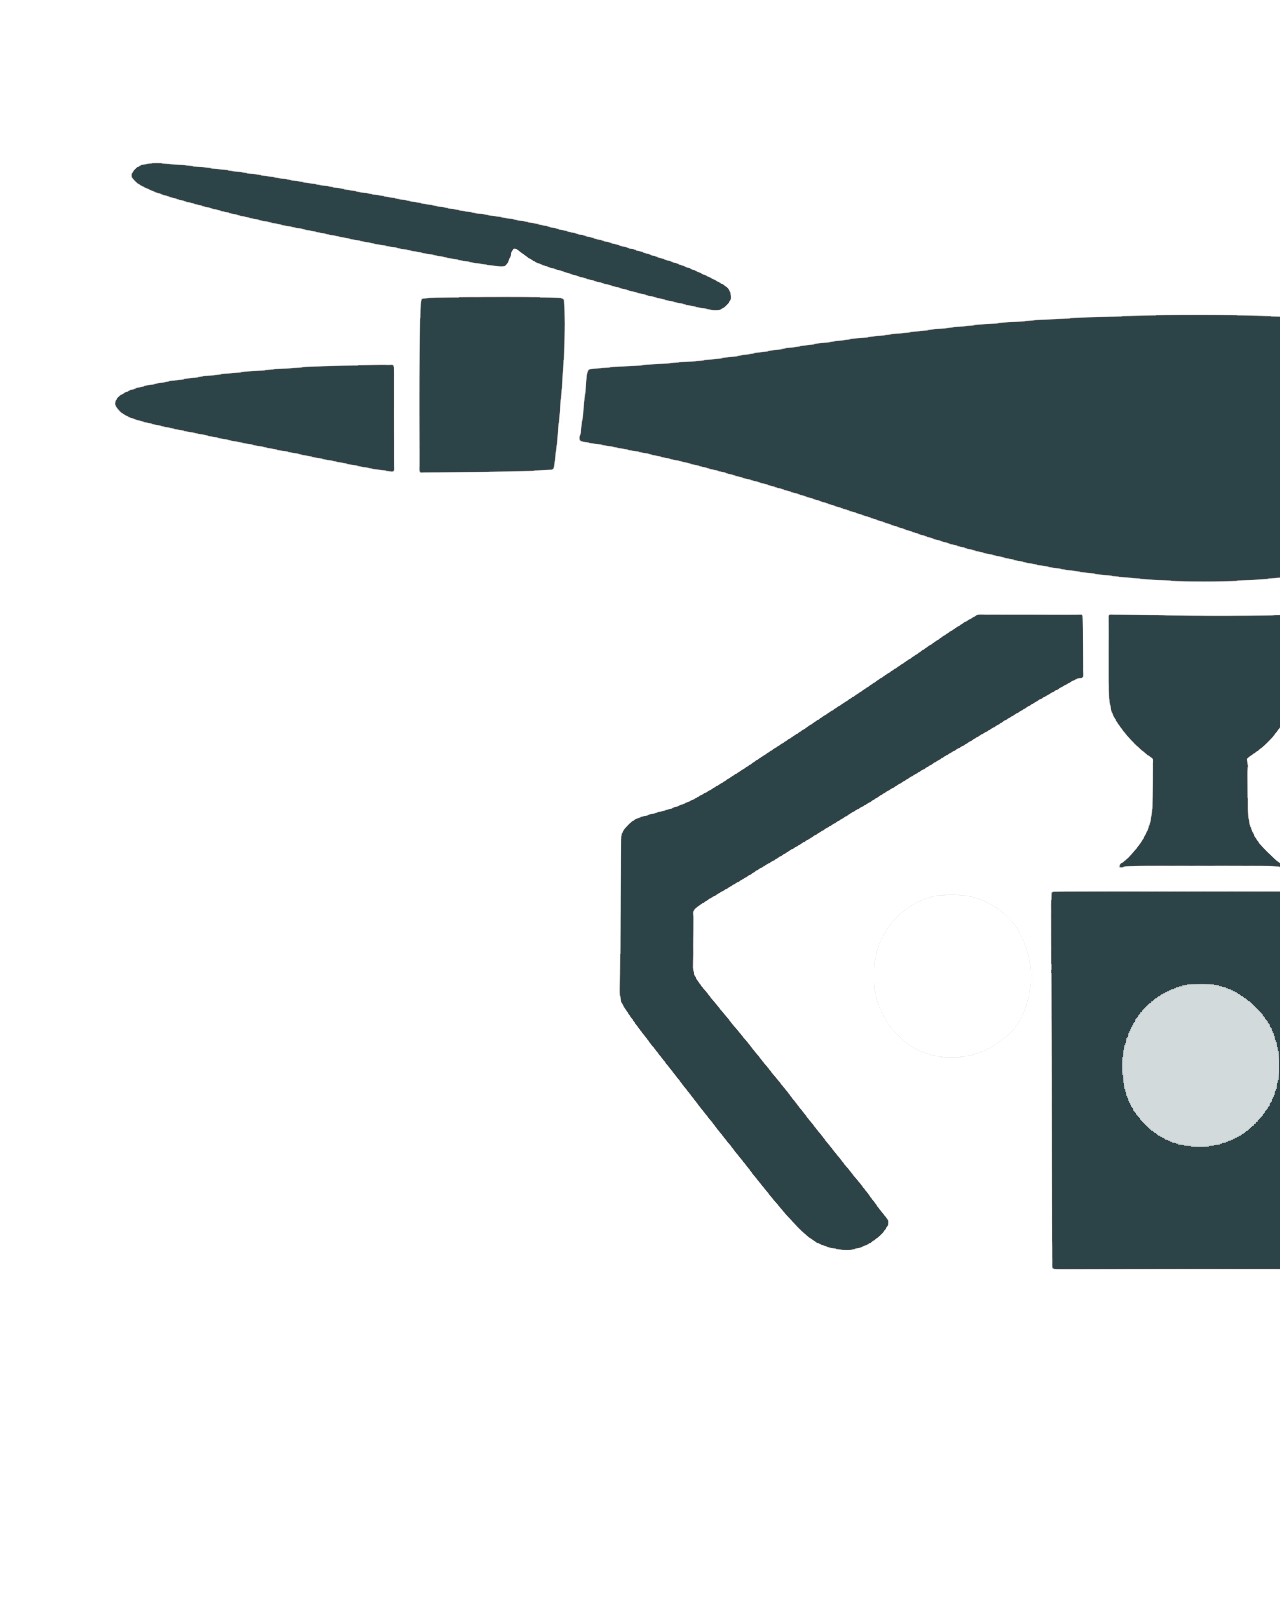
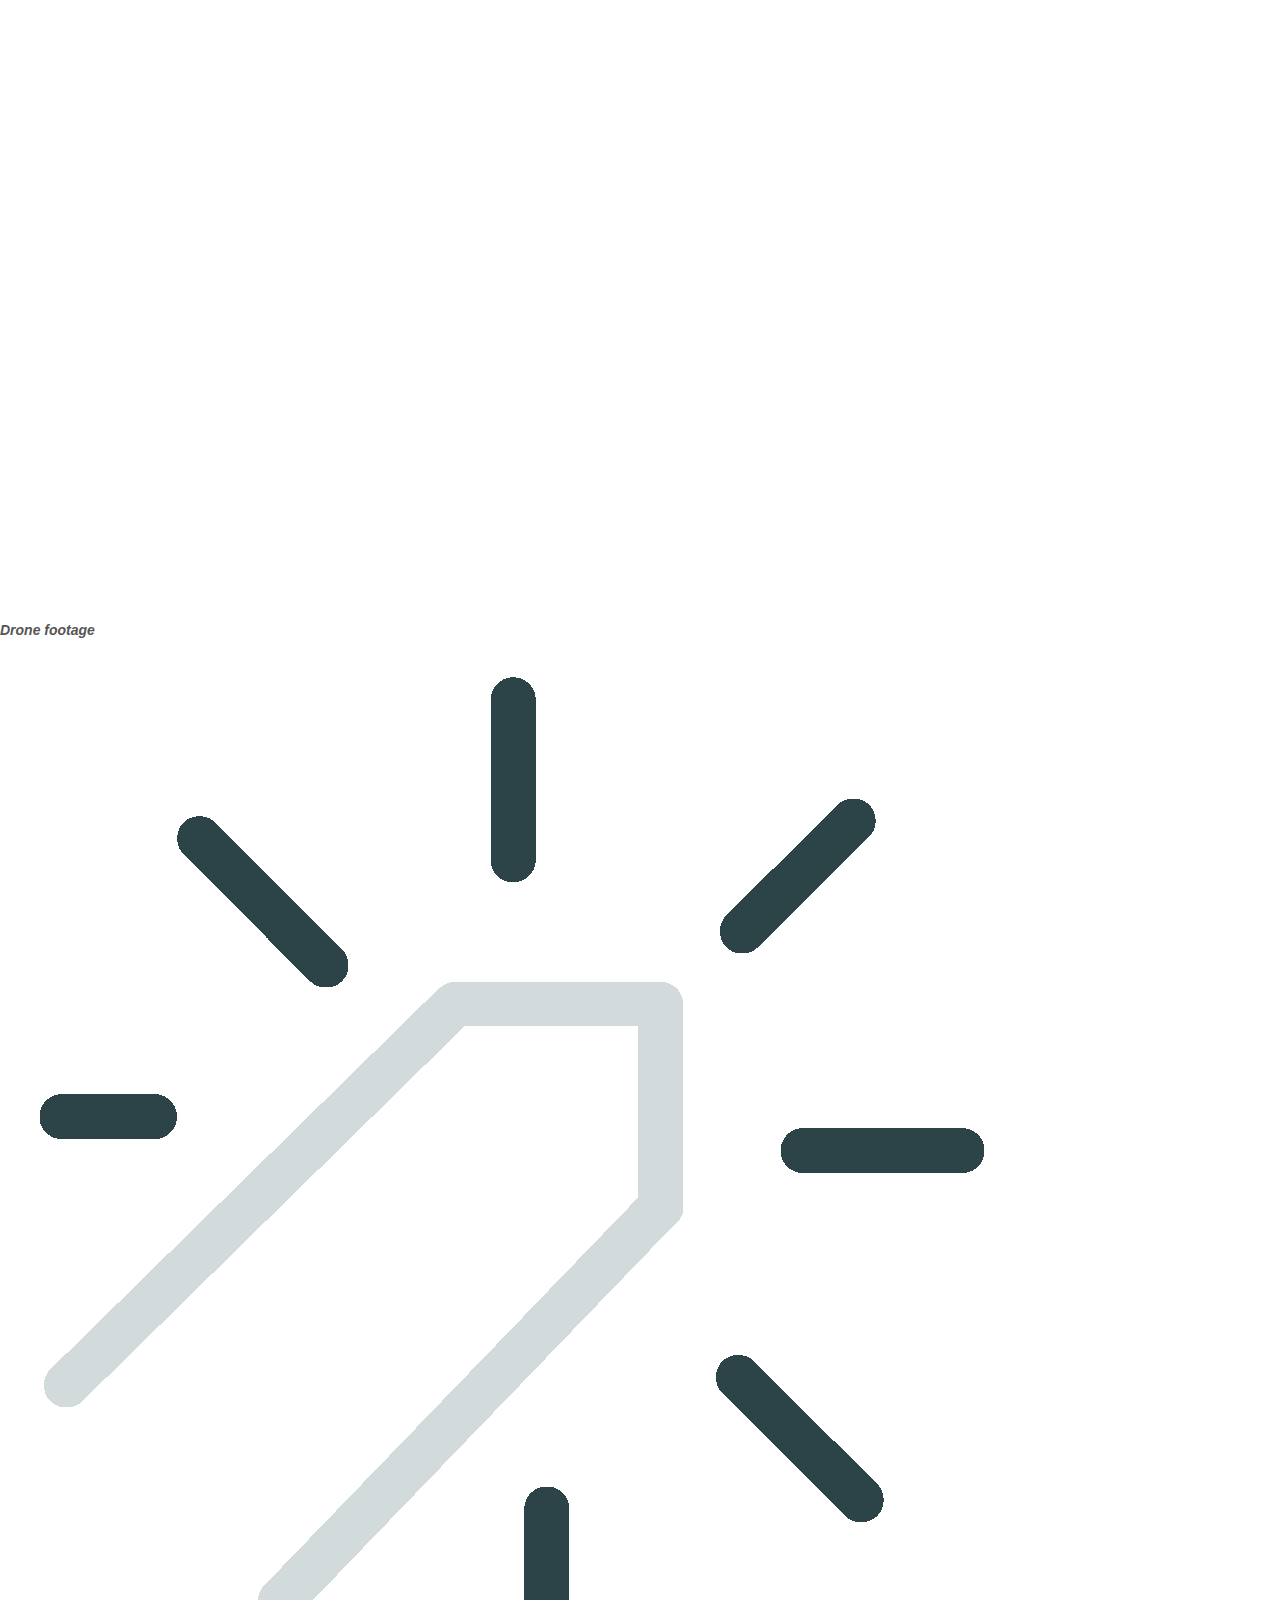
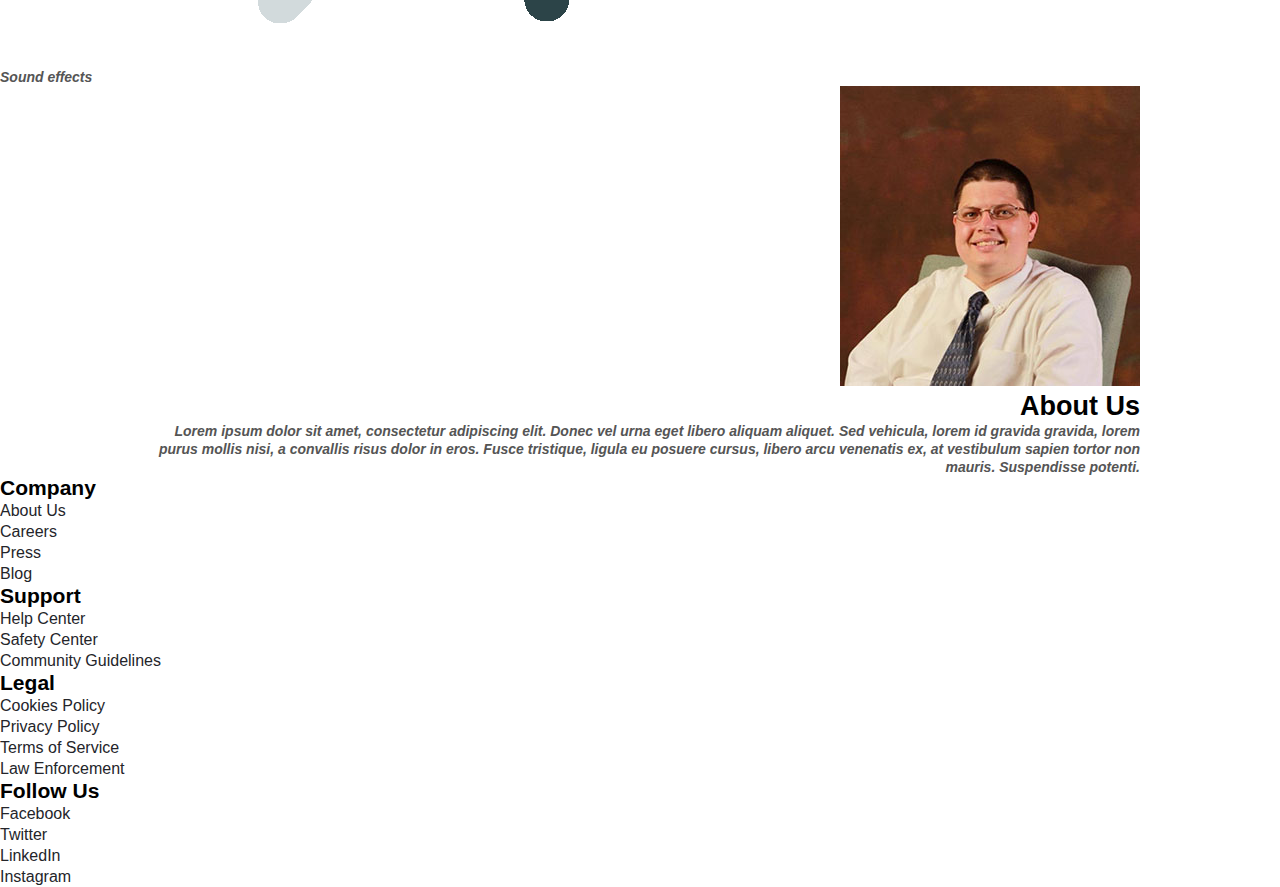
==== commit 8d8dff28: "Update index.html" ====
--- a/index.html
+++ b/index.html
@@ -8,195 +8,110 @@
     <link rel="shortcut icon" href="img/favicon.ico" type="image/x-icon">
     <title>test</title>
 </head>
+<!--NAV and logo-->
 
-<!--Burger menu Start-->
-<nav>
-
-    <!--Burger menu end-->
-    <!--NAV and logo-->
-
-    <body>
-        <header>
-            <img class="logo" src="img/logo3.png" alt="my logo">
-            <nav>
-                <ul class="nav-links">
-                    <li>
-                        <a href="#">Home</a>
-                    </li>
-                    <li>
-                        <a href="#">Contacts Us</a>
-                    </li>
-                    <li>
-                        <a href="#">About Us</a>
-                    </li>
-                    <li>
-                        <a href="#">Gallery</a>
-                    </li>
-                </ul>
-            </nav>
-            <a class="cta" href="mailto:justinmurrey7@gmail.com"><button>Contact</button></a>
-            <div class="burger-menu-btn">
-
+<body>
+    <header>
+        <nav class="navbar">
+            <div class="logo">
+                <img src="img/logo3.png" alt="Logo">
             </div>
-        </header>
-        <!--Hero image-->
-        <section id="hero">
-            <div class="container">
-                <div class="info">
-                    <h2>
-                        Welcome to Right Brain Photography
-                    </h2>
-                    <h3>
-                        Unlock our offers and seasonal deals by signing up <br>TODAY!!!
-                    </h3>
-                    <a href="#">Unlocked NOW</a>
-                </div>
+            <ul class="nav-links">
+                <li><a href="index.html">Home</a></li>
+                <li><a href="#contact">Contact</a></li>
+                <li><a href="#about">About Us</a></li>
+                <li><a href="#gallery">Gallery</a></li>
+                <li><a href="test.html">test</a></li>
+            </ul>
+        </nav>
+    </header>
+    <!--Hero image-->
+    <div class="hero">
+        <div class="hero-text">
+            <h1>Welcome to Right Brain Photography</h1>
+            <p>Unlock our offers and seasonal deals by signing up <br>TODAY!!!</p>
+            <button> Unlock NOW </button>
+        </div>
+    </div>
+    <!--catalogs-->
+    <div class="catalog">
+        <div class="image-box">
+            <a href="# Gallery"><img src="img/camrea.png" alt="Image 1">
+                <p>Photo shoot</p>
+            </a>
+        </div>
+        <div class="image-box">
+            <a href="# Gallery"> <img src="img/video.png" alt="Image 2">
+                <p>Video shoot</p>
+        </div>
+        </a>
+        <div class="image-box">
+            <a href="# Gallery"><img src="img/done.png" alt="Image 3">
+                <p>Drone footage</p>
+        </div>
+        </a>
+        <div class="image-box">
+            <a href="# Gallery"><img src="img/Sound-effects.png" alt="Image 4">
+                <p>Sound effects</p>
+        </div>
+    </div>
+    </a>
+    <!--about us-->
+    <div class="container">
+        <section class="about-section">
+            <div class="about-image">
+                <img src="img/selfportrait2.jpg" alt="About Us">
+            </div>
+            <div class="about-text">
+                <h2>About Us</h2>
+                <p>Lorem ipsum dolor sit amet, consectetur adipiscing elit. Donec vel urna eget libero aliquam aliquet.
+                    Sed
+                    vehicula, lorem id gravida gravida, lorem purus mollis nisi, a convallis risus dolor in eros. Fusce
+                    tristique, ligula eu posuere cursus, libero arcu venenatis ex, at vestibulum sapien tortor non
+                    mauris.
+                    Suspendisse potenti.</p>
             </div>
         </section>
-        <!--category-->
-        <section class="category-section">
-            <h2>
-                Shop by category
-            </h2>
+    </div>
+    <footer class="footer">
+        <div class="footer-column">
+            <h3>Company</h3>
+            <ul>
+                <li><a href="#">About Us</a></li>
+                <li><a href="#">Careers</a></li>
+                <li><a href="#">Press</a></li>
+                <li><a href="#">Blog</a></li>
+            </ul>
+        </div>
+        <div class="footer-column">
+            <h3>Support</h3>
+            <ul>
+                <li><a href="#">Help Center</a></li>
+                <li><a href="#">Safety Center</a></li>
+                <li><a href="#">Community Guidelines</a></li>
+            </ul>
+        </div>
+        <div class="footer-column">
+            <h3>Legal</h3>
+            <ul>
+                <li><a href="#">Cookies Policy</a></li>
+                <li><a href="#">Privacy Policy</a></li>
+                <li><a href="#">Terms of Service</a></li>
+                <li><a href="#">Law Enforcement</a></li>
+            </ul>
+        </div>
+        <div class="footer-column">
+            <h3>Follow Us</h3>
+            <ul class="social-links">
+                <li><a href="#">Facebook</a></li>
+                <li><a href="#">Twitter</a></li>
+                <li><a href="#">LinkedIn</a></li>
+                <li><a href="#">Instagram</a></li>
+            </ul>
+        </div>
+    </footer>
 
-            <div class="category-container">
-                <div class="category">
-                    <a href="#"><img src="img/camrea.png" alt="Category 1 Photography">
-                    </a>
-                    <p>Camera</p>
-                </div>
-                <div class="category">
-                    <a href="#">
-                        <img src="img/video.png" alt="Category 2">
-                    </a>
-                    <p>Video</p>
-                </div>
-
-                <div class="category">
-                    <a href="#">
-                        <img src="img/done.png" alt="Category 3 Drone">
-                    </a>
-                    <p>Drone</p>
-                </div>
-                <div class="category">
-                    <a href="#">
-                        <img src="img/Sound-effects.png" alt="Category 4 Sound effects">
-                    </a>
-                    <p>Sound effects</p>
-                </div>
-            </div>
-        </section>
-        <!--about Section-->
-        <section class="main-about">
-            <div class="index-about-img">
-                <img src="img/selfportrait2.jpg" alt="self Portrait">
-            </div>
-            <div class="index-about-text">
-                <h2>
-                    A little bit about the company
-                </h2>
-                <p>
-                    Lorem, ipsum dolor sit amet consectetur adipisicing elit. <br>Enim delectus, porro error eum
-                    incidunt
-                    quos?<br>
-                    Vel temporibus earum, accusantium aut laudantium et sapiente <br> amet alias accusamus consequuntur
-                    eius
-                    cum
-                    autem.
-                </p>
-                <div class="about-button">
-                    <a class="about-button" href="#">Learn about me</a>
-                </div>
-            </div>
-        </section>
-        <!--footer-->
-        <footer class="footer-main">
-            <div class="quote-container">
-                <div class="customer-quote">
-                    <img src="img/quote-sign-icon.png" alt="Customer 1">
-                    <p>"Working with your product has been amazing. It's user-friendly and has greatly improved our
-                        workflow."
-                    </p>
-                    <hr>
-                    <p class="customer-name">
-                        -Alex-
-                    </p>
-                </div>
-                <div class="customer-quote">
-                    <img src="img/quote-sign-icon.png" alt="Customer 1">
-                    <p>"Working with your product has been amazing. It's user-friendly and has greatly improved our
-                        workflow."
-                    </p>
-                    <hr>
-                    <p class="customer-name">
-                        -Julia-
-                    </p>
-                </div>
-                <div class="customer-quote">
-                    <img src="img/quote-sign-icon.png" alt="Customer 1">
-                    <p>"Working with your product has been amazing. It's user-friendly and has greatly improved our
-                        workflow."
-                    </p>
-                    <hr>
-                    <p class="customer-name">
-                        -Jason-
-                    </p>
-                </div>
-                <div class="customer-quote">
-                    <img src="img/quote-sign-icon.png" alt="Customer 1">
-                    <p>"Working with your product has been amazing. It's user-friendly and has greatly improved our
-                        workflow."
-                    </p>
-                    <hr>
-                    <p class="customer-name">
-                        -Customer Name-
-                    </p>
-                </div>
-            </div>
-
-            </div>
-
-            <div class="center-container">
-                <a href="mailto:justinmurrey7@gmail.com"><button class="get-in-touch-btn">Get In Touch</button></a>
-            </div>
-
-            <div class="footer-content">
-                <div class="nav-bar">
-                    <nav>
-                        <ul>
-                            <li>
-                                <a href="#">Home</a>
-                            </li>
-                            <li>
-                                <a href="#">Contact us</a>
-                            </li>
-                            <li>
-                                <a href="#">About Us</a>
-                            </li>
-                            <li>
-                                <a href="#">Gallery</a>
-                            </li>
-                        </ul>
-                    </nav>
-                </div>
-
-                <div class="quote">
-                    <p>"Your quote goes here. It can be a brief message or slogan."</p>
-                </div>
-
-                <div class="contact-info">
-                    <h2>Contact Information:</h2>
-                    <h3>Right Brain Photography</h3>
-                    <p>Phone: (740) 607-1026</p>
-                    <p><a href="mailto:justinmurrey7@gmail.com">justinmurrey7@gmail.com</a></p>
-                    <p><a href="https://rightbrainphotography1.pixieset.com/"> website gallery</a></p>
-                    <p><a href="https://www.facebook.com/profile.php?id=100066946636821/">Facebook</a></p>
-                </div>
-            </div>
-        </footer>
-
-        <script src="script.js"></script>
-    </body>
+</body>
 
 
-</html>+</html>
